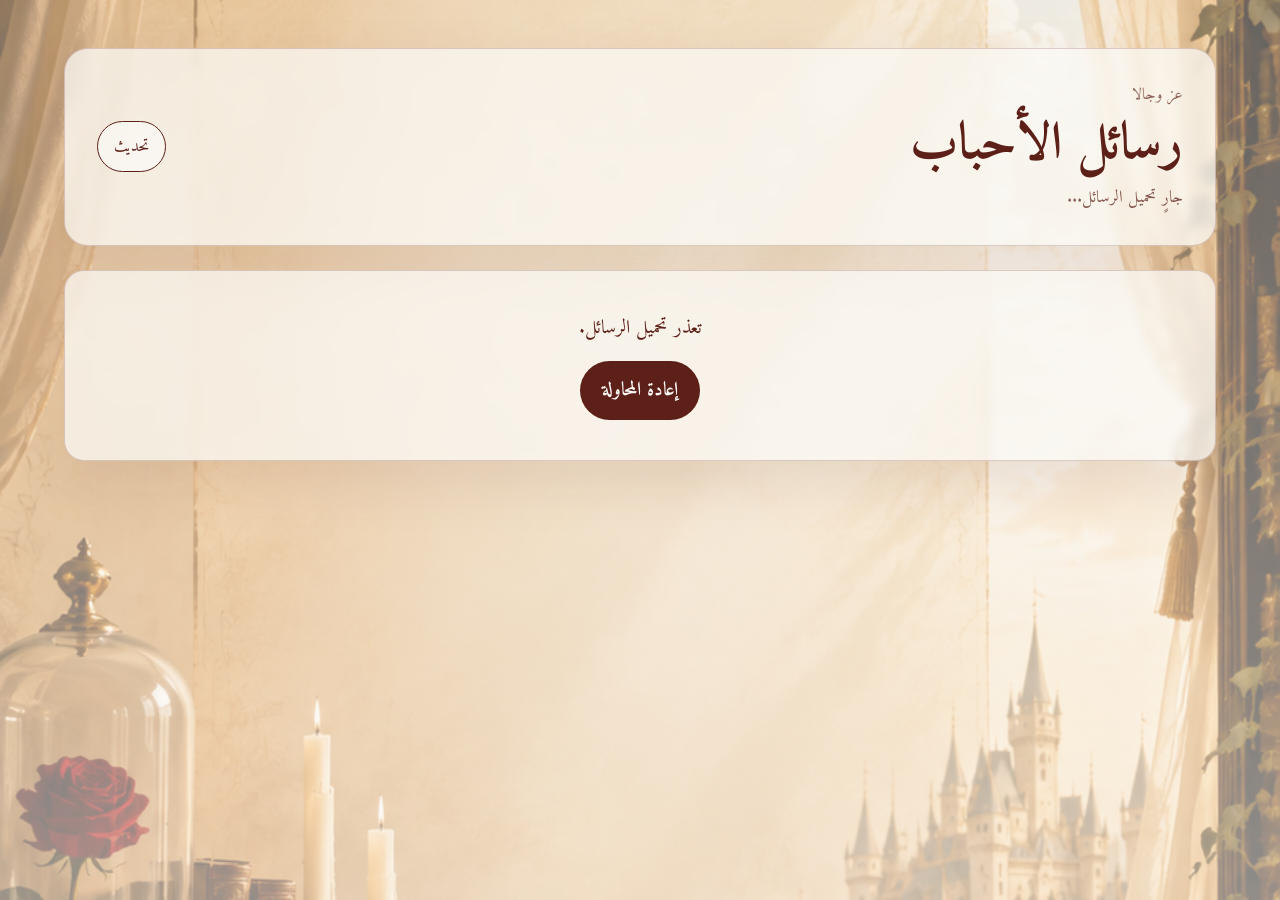
==== messages.html @ 09d39182 "Add public wedding messages page" ====
<!DOCTYPE html>
<html lang="ar" dir="rtl">
<head>
    <meta charset="UTF-8">
    <meta name="viewport" content="width=device-width, initial-scale=1.0">
    <title>رسائل الأحباب | عز وجالا</title>
    <meta name="description" content="رسائل ضيوف حفل زفاف عز وجالا">
    <meta name="robots" content="noindex, nofollow">
    <link rel="icon" type="image/png" href="assets/images/chatgpt-image-reference.png">
    <link rel="preconnect" href="https://fonts.googleapis.com">
    <link rel="preconnect" href="https://fonts.gstatic.com" crossorigin>
    <link href="https://fonts.googleapis.com/css2?family=Amiri:wght@400;700&display=swap" rel="stylesheet">
    <link rel="stylesheet" href="css/messages.css?v=2">
</head>
<body>
    <main class="messages-page">
        <section class="messages-shell" aria-labelledby="messages-title">
            <header class="messages-header">
                <div>
                    <p class="eyebrow">عز وجالا</p>
                    <h1 id="messages-title">رسائل الأحباب</h1>
                    <p id="messages-count" class="messages-count">جارٍ تحميل الرسائل...</p>
                </div>
                <div class="header-actions">
                    <button id="refresh-button" class="secondary-button" type="button">تحديث</button>
                </div>
            </header>

            <div id="loading-state" class="state-card" role="status">جارٍ تحميل الرسائل...</div>
            <div id="error-state" class="state-card error-state" role="alert" hidden>
                <p>تعذر تحميل الرسائل.</p>
                <button id="retry-button" type="button">إعادة المحاولة</button>
            </div>
            <div id="empty-state" class="state-card" hidden>
                لم تصل رسائل بعد.
            </div>
            <div id="messages-list" class="messages-grid" aria-live="polite"></div>
        </section>
    </main>

    <script src="js/messages.js?v=2" defer></script>
</body>
</html>
---- css/messages.css ----
:root {
    color-scheme: light;
    font-family: "Amiri", "Noto Naskh Arabic", "Traditional Arabic", serif;
    background: #ead1a5;
    color: #5c2018;
}

* {
    box-sizing: border-box;
}

html {
    min-height: 100%;
}

body {
    min-height: 100vh;
    margin: 0;
    background: #ead1a5;
}

button {
    font: inherit;
}

button {
    cursor: pointer;
}

.messages-page {
    position: relative;
    isolation: isolate;
    min-height: 100vh;
    padding: clamp(1.25rem, 4vw, 3rem);
}

.messages-page::before {
    content: "";
    position: fixed;
    inset: 0;
    z-index: -2;
    background-image:
        linear-gradient(rgba(250, 244, 232, 0.3), rgba(250, 244, 232, 0.3)),
        url("../assets/images/wedding-site-background.png");
    background-position: center;
    background-size: cover;
}

.messages-page::after {
    content: "";
    position: fixed;
    inset: 0;
    z-index: -1;
    background: linear-gradient(180deg, rgba(250, 248, 245, 0.14), rgba(250, 248, 245, 0.38));
    pointer-events: none;
}

.messages-header,
.message-card,
.state-card {
    border: 1px solid rgba(92, 32, 24, 0.2);
    background: rgba(250, 248, 245, 0.74);
    box-shadow: 0 1.25rem 3.5rem rgba(92, 32, 24, 0.1);
    backdrop-filter: blur(5px);
}

.eyebrow {
    margin: 0 0 0.35rem;
    color: rgba(92, 32, 24, 0.68);
    font-size: 1rem;
}

h1 {
    margin: 0;
    font-size: clamp(2.35rem, 9vw, 4rem);
    line-height: 1.2;
}

.error-state button {
    border: 0;
    border-radius: 999px;
    background: #5c2018;
    padding: 0.8rem 1.4rem;
    color: #faf8f5;
    font-weight: 700;
}

.header-actions button:disabled {
    cursor: wait;
    opacity: 0.6;
}

.messages-shell {
    width: min(100%, 72rem);
    margin: 0 auto;
}

.messages-header {
    display: flex;
    align-items: center;
    justify-content: space-between;
    gap: 1.5rem;
    margin-bottom: 1.5rem;
    padding: clamp(1.35rem, 4vw, 2rem);
    border-radius: 1.5rem;
}

.messages-header h1 {
    font-size: clamp(2rem, 7vw, 3.25rem);
}

.messages-count {
    margin: 0.35rem 0 0;
    color: rgba(92, 32, 24, 0.72);
    font-size: 1.05rem;
}

.header-actions {
    display: flex;
    flex-wrap: wrap;
    gap: 0.65rem;
}

.header-actions button {
    border-radius: 999px;
    padding: 0.65rem 1rem;
    color: #5c2018;
}

.secondary-button {
    border: 1px solid #5c2018;
    background: rgba(250, 248, 245, 0.72);
}

.messages-grid {
    display: grid;
    grid-template-columns: repeat(auto-fit, minmax(min(100%, 20rem), 1fr));
    gap: 1rem;
}

.message-card {
    display: flex;
    min-height: 14rem;
    flex-direction: column;
    justify-content: space-between;
    padding: clamp(1.4rem, 4vw, 2rem);
    border-radius: 1.25rem;
}

.message-text {
    margin: 0;
    font-size: clamp(1.2rem, 4.2vw, 1.45rem);
    line-height: 1.9;
    white-space: pre-wrap;
    overflow-wrap: anywhere;
}

.message-meta {
    display: flex;
    align-items: end;
    justify-content: space-between;
    gap: 1rem;
    margin-top: 1.5rem;
    padding-top: 1rem;
    border-top: 1px solid rgba(92, 32, 24, 0.14);
}

.message-name {
    margin: 0;
    font-size: 1.1rem;
    font-weight: 700;
}

.message-date {
    color: rgba(92, 32, 24, 0.6);
    font-size: 0.88rem;
    white-space: nowrap;
}

.state-card {
    padding: 2.5rem 1.25rem;
    border-radius: 1.25rem;
    text-align: center;
    font-size: 1.2rem;
}

.error-state p {
    margin: 0 0 1rem;
}

[hidden] {
    display: none !important;
}

@media (max-width: 42rem) {
    .messages-header {
        align-items: stretch;
        flex-direction: column;
    }

    .header-actions button {
        flex: 1;
    }
}
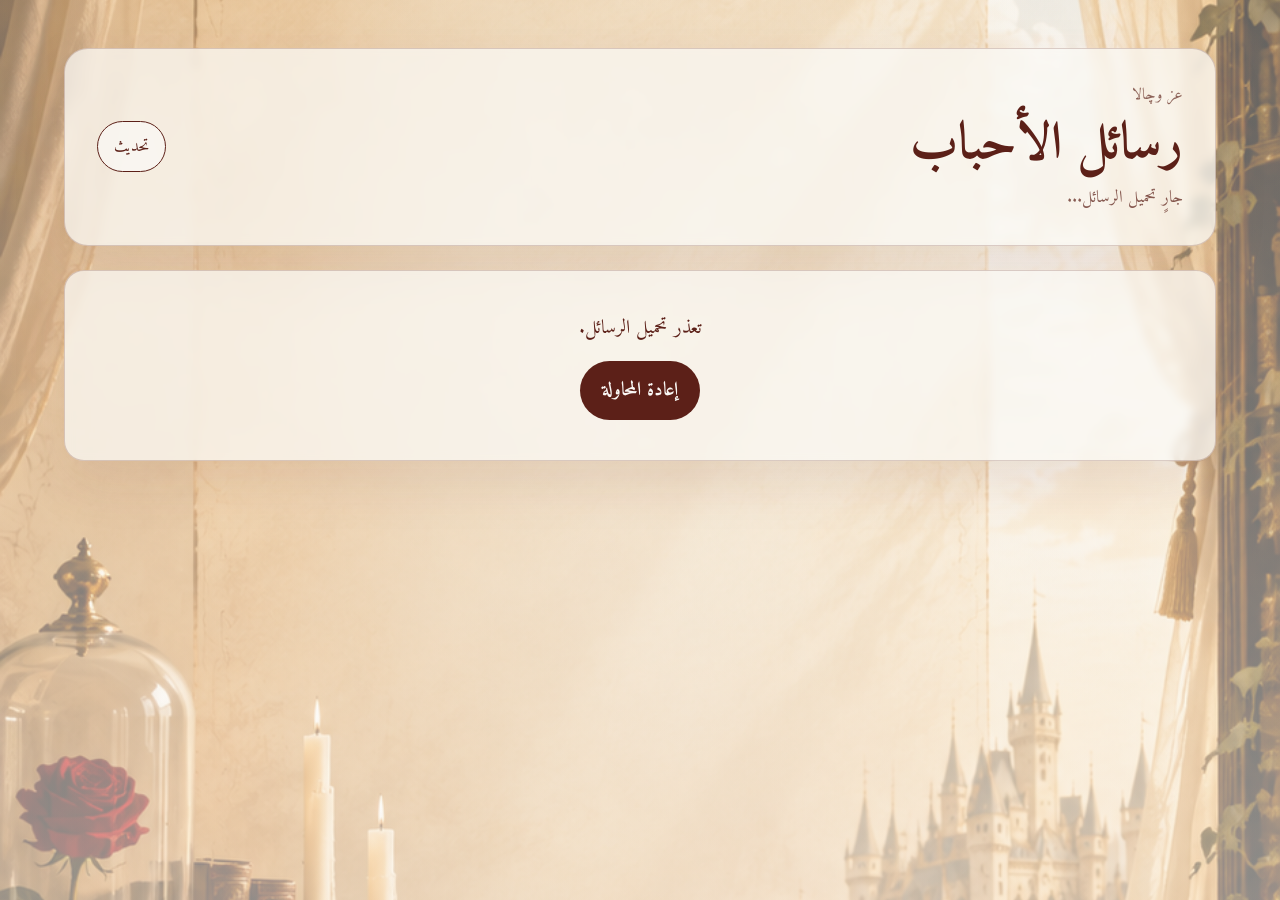
==== commit 3ecbcbb4: "Correct Jala spelling on messages page" ====
--- a/messages.html
+++ b/messages.html
@@ -3,8 +3,8 @@
 <head>
     <meta charset="UTF-8">
     <meta name="viewport" content="width=device-width, initial-scale=1.0">
-    <title>رسائل الأحباب | عز وجالا</title>
-    <meta name="description" content="رسائل ضيوف حفل زفاف عز وجالا">
+    <title>رسائل الأحباب | عز وچالا</title>
+    <meta name="description" content="رسائل ضيوف حفل زفاف عز وچالا">
     <meta name="robots" content="noindex, nofollow">
     <link rel="icon" type="image/png" href="assets/images/chatgpt-image-reference.png">
     <link rel="preconnect" href="https://fonts.googleapis.com">
@@ -17,7 +17,7 @@
         <section class="messages-shell" aria-labelledby="messages-title">
             <header class="messages-header">
                 <div>
-                    <p class="eyebrow">عز وجالا</p>
+                    <p class="eyebrow">عز وچالا</p>
                     <h1 id="messages-title">رسائل الأحباب</h1>
                     <p id="messages-count" class="messages-count">جارٍ تحميل الرسائل...</p>
                 </div>
@@ -38,6 +38,6 @@
         </section>
     </main>
 
-    <script src="js/messages.js?v=2" defer></script>
+    <script src="js/messages.js?v=3" defer></script>
 </body>
 </html>
